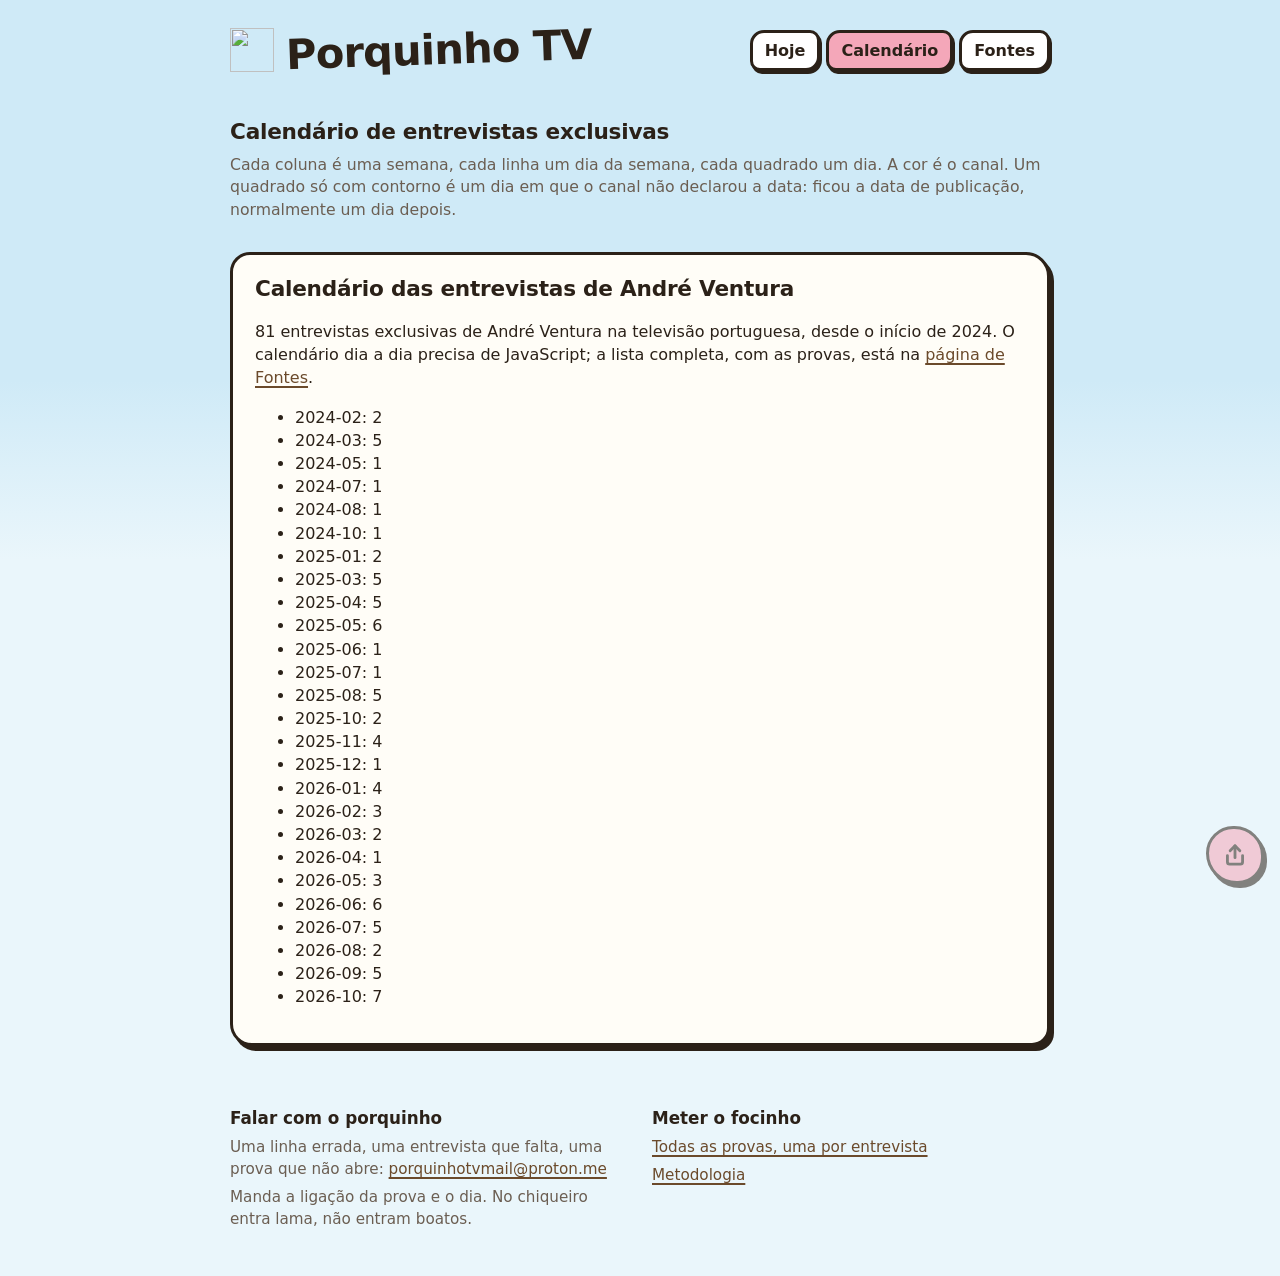
==== docs/calendario.html @ 4cbb7c4a "curadoria: acrescenta entrevistas pelo formulario" ====
<!doctype html>
<html lang="pt-PT">
<head>
<meta charset="utf-8">
<meta name="viewport" content="width=device-width, initial-scale=1">
<!-- seo:head -->
<title>Calendário das entrevistas de André Ventura | Porquinho TV</title>
<meta name="description" content="Dia a dia das entrevistas exclusivas de André Ventura na televisão portuguesa, canal a canal, desde 2024.">
<link rel="canonical" href="https://porquinhotv.github.io/calendario.html">
<meta property="og:type" content="website">
<meta property="og:site_name" content="Porquinho TV">
<meta property="og:locale" content="pt_PT">
<meta property="og:title" content="Calendário das entrevistas de André Ventura | Porquinho TV">
<meta property="og:description" content="Dia a dia das entrevistas exclusivas de André Ventura na televisão portuguesa, canal a canal, desde 2024.">
<meta property="og:url" content="https://porquinhotv.github.io/calendario.html">
<meta property="og:image" content="https://porquinhotv.github.io/cartao.png">
<meta name="twitter:card" content="summary_large_image">
<meta name="twitter:title" content="Calendário das entrevistas de André Ventura | Porquinho TV">
<meta name="twitter:description" content="Dia a dia das entrevistas exclusivas de André Ventura na televisão portuguesa, canal a canal, desde 2024.">
<meta name="twitter:image" content="https://porquinhotv.github.io/cartao.png">
<link rel="alternate" type="application/json" title="Dados em JSON" href="dados/entrevistas.json">
<script type="application/ld+json">{"@context":"https://schema.org","@graph":[{"@type":"WebPage","description":"Dia a dia das entrevistas exclusivas de André Ventura na televisão portuguesa, canal a canal, desde 2024.","inLanguage":"pt-PT","isPartOf":{"@type":"WebSite","name":"Porquinho TV","url":"https://porquinhotv.github.io/"},"name":"Calendário das entrevistas de André Ventura | Porquinho TV","url":"https://porquinhotv.github.io/calendario.html"}]}</script>
<!-- /seo:head -->
<meta name="robots" content="index, follow">
<link rel="icon" href="favicon.svg" type="image/svg+xml">
<link rel="stylesheet" href="estilo.css">
<script defer src="https://cloud.umami.is/script.js" data-website-id="f45a246b-61d5-4d3f-a74b-c66ec8e9364e"></script>
</head>
<body>
<header class="topo">
  <a class="marca" href="index.html" aria-label="Porquinho TV, início">
    <img src="favicon.svg" alt="" width="44" height="44">
    <h1>Porquinho TV</h1>
  </a>
  <nav class="menu" aria-label="Páginas">
    <a href="index.html">Hoje</a>
    <a href="calendario.html" aria-current="page">Calendário</a>
    <a href="fontes.html">Fontes</a>
  </nav>
</header>
<main id="painel">
  <section>
    <h2>Calendário de entrevistas exclusivas</h2>
    <p class="legenda-secao">Cada coluna é uma semana, cada linha um dia da semana, cada quadrado um dia. A cor é o canal. Um quadrado só com contorno é um dia em que o canal não declarou a data: ficou a data de publicação, normalmente um dia depois.</p>
  </section>
  <div id="conteudo">
<!-- seo:corpo -->
<section class="cartao">
<h2>Calendário das entrevistas de André Ventura</h2>
<p>81 entrevistas exclusivas de André Ventura na televisão portuguesa, desde o início de 2024. O calendário dia a dia precisa de JavaScript; a lista completa, com as provas, está na <a href="fontes.html">página de Fontes</a>.</p>
<ul>
<li>2024-02: 2</li>
<li>2024-03: 5</li>
<li>2024-05: 1</li>
<li>2024-07: 1</li>
<li>2024-08: 1</li>
<li>2024-10: 1</li>
<li>2025-01: 2</li>
<li>2025-03: 5</li>
<li>2025-04: 5</li>
<li>2025-05: 6</li>
<li>2025-06: 1</li>
<li>2025-07: 1</li>
<li>2025-08: 5</li>
<li>2025-10: 2</li>
<li>2025-11: 4</li>
<li>2025-12: 1</li>
<li>2026-01: 4</li>
<li>2026-02: 3</li>
<li>2026-03: 2</li>
<li>2026-04: 1</li>
<li>2026-05: 3</li>
<li>2026-06: 6</li>
<li>2026-07: 5</li>
<li>2026-08: 2</li>
<li>2026-09: 5</li>
<li>2026-10: 7</li>
</ul>
</section>
<!-- /seo:corpo -->
</div>
</main>
<footer class="rodape">
  <div>
    <h2>Falar com o porquinho</h2>
    <p>Uma linha errada, uma entrevista que falta, uma prova que não abre: <a href="mailto:porquinhotvmail@proton.me?subject=Porquinho%20TV">porquinhotvmail@proton.me</a></p>
    <p>Manda a ligação da prova e o dia. No chiqueiro entra lama, não entram boatos.</p>
  </div>
  <div>
    <h2>Meter o focinho</h2>
    <p><a href="fontes.html">Todas as provas, uma por entrevista</a></p>
    <p><a href="metodologia.html">Metodologia</a></p>
    <p id="gerado"></p>
  </div>
</footer>
<script src="logica.js"></script>
<script src="comum.js"></script>
<script src="calendario.js"></script>
<script src="enquadramento.js"></script>
<script src="partilha.js"></script>
</body>
</html>
---- docs/estilo.css ----
/* Porquinho TV. Um livro infantil a fazer de painel de estatistica.
   Zero pedidos a terceiros: a fonte e servida daqui (docs/tipos, licenca
   OFL ao lado), o resto e do sistema. */

@font-face {
  font-family: "Fredoka";
  src: url("tipos/fredoka-var.woff2") format("woff2");
  font-weight: 300 700;
  font-stretch: 75% 125%;
  font-display: swap;
}

:root {
  --rosa: #F4A7B9;
  --rosa-escuro: #E38AA3;
  --focinho: #F9C4D0;
  --lama: #6B4A2B;
  --lama-clara: #9C6B3F;
  --ceu: #CFEAF7;
  --ceu-claro: #EAF6FB;
  --erva: #7CB85C;
  --erva-escura: #5E9A45;
  --tinta: #2B2118;
  --tinta-suave: #6B5E52;
  --branco: #FFFFFF;
  --papel: #FFFDF7;
  --linha: #E3D9C6;

  /* Uma cor fixa por canal, pelo id da configuracao. Paleta escolhida
     para se distinguir sem depender de vermelho contra verde. */
  --canal-rtp1: #CC3311;
  --canal-rtp2: #009988;
  --canal-sic: #EE7733;
  --canal-tvi: #7B3FA0;
  --canal-sic-noticias: #0077BB;
  --canal-rtp3: #33BBEE;
  --canal-cnn-portugal: #EE3377;
  --canal-now: #997700;
  --canal-cmtv: #555555;
  --canal-outro: #BBBBBB;

  --fonte: "Fredoka", ui-rounded, "Trebuchet MS", Verdana, system-ui, sans-serif;
  --fly-speed: 4s;
}

* { box-sizing: border-box; }

html { background: var(--ceu-claro); }

body {
  margin: 0;
  font-family: var(--fonte);
  font-weight: 400;
  color: var(--tinta);
  line-height: 1.45;
  background: linear-gradient(var(--ceu) 0, var(--ceu) 380px, var(--ceu-claro) 560px);
  min-height: 100vh;
}

a { color: var(--lama); text-decoration-thickness: 2px; text-underline-offset: 3px; }
a:hover { color: var(--tinta); }

.topo, .palco, main, .rodape { max-width: 860px; margin: 0 auto; padding: 0 20px; }

/* ---- topo ---------------------------------------------------------- */

.topo {
  display: flex;
  align-items: center;
  justify-content: space-between;
  gap: 16px;
  padding-top: 20px;
  padding-bottom: 10px;
  flex-wrap: wrap;
}

.marca { display: flex; align-items: center; gap: 12px; text-decoration: none; color: var(--tinta); }
.marca svg { width: 44px; height: 44px; }
.marca h1, .topo h1 {
  margin: 0;
  font-size: clamp(1.8rem, 5vw, 2.6rem);
  font-weight: 700;
  letter-spacing: -0.02em;
  transform: rotate(-2deg);
  display: inline-block;
}

.menu { display: flex; gap: 6px; flex-wrap: wrap; }
.menu a {
  background: var(--branco);
  border: 3px solid var(--tinta);
  border-radius: 14px 10px 14px 10px;
  padding: 6px 12px;
  text-decoration: none;
  color: var(--tinta);
  font-weight: 600;
  box-shadow: 2px 3px 0 var(--tinta);
}
.menu a[aria-current="page"] { background: var(--rosa); }


/* ---- palco do porquinho -------------------------------------------- */

.palco { padding-top: 6px; }

.chiqueiro {
  position: relative;
  background: linear-gradient(transparent 0, transparent 72%, var(--erva) 72%, var(--erva) 100%);
  border-radius: 28px 34px 30px 26px;
  padding: 8px 8px 0;
  overflow: hidden;
}
.chiqueiro::after {
  content: "";
  position: absolute; left: 0; right: 0; bottom: 0; height: 10px;
  background: var(--erva-escura);
}
svg.porco { display: block; width: 100%; max-width: 560px; margin: 0 auto; height: auto; cursor: pointer; user-select: none; }
svg.porco:focus-visible { outline: 4px solid var(--lama); outline-offset: 4px; border-radius: 20px; }

.estado {
  background: var(--branco);
  border: 3px solid var(--tinta);
  border-radius: 22px 18px 24px 20px;
  padding: 18px 22px;
  margin-top: -18px;
  position: relative;
  box-shadow: 4px 5px 0 var(--tinta);
}
.estado .dias { margin: 0 0 6px; font-size: clamp(1.5rem, 4.6vw, 2.2rem); line-height: 1.15; font-weight: 600; }
.estado .dias b { color: var(--lama); font-weight: 700; }
.estado .frase { margin: 0; font-size: 1.05rem; }

/* ---- conteudo ------------------------------------------------------ */

main { padding-top: 26px; padding-bottom: 20px; }

section { margin: 0 0 30px; }
section h2 { margin: 0 0 6px; font-size: 1.35rem; font-weight: 700; letter-spacing: -0.01em; }
.legenda-secao { margin: 0 0 12px; color: var(--tinta-suave); font-size: 0.98rem; }

.seletor { display: flex; gap: 8px; flex-wrap: wrap; margin: 0 0 16px; }
.seletor button {
  font: inherit; font-weight: 600;
  background: var(--branco);
  border: 3px solid var(--tinta);
  border-radius: 999px;
  padding: 6px 14px;
  cursor: pointer;
  color: var(--tinta);
}
.seletor button[aria-selected="true"] { background: var(--rosa); box-shadow: 2px 3px 0 var(--tinta); }
.seletor button:focus-visible { outline: 3px solid var(--lama); outline-offset: 2px; }

.cartao {
  background: var(--papel);
  border: 3px solid var(--tinta);
  border-radius: 20px 24px 18px 22px;
  padding: 18px 22px;
  box-shadow: 4px 5px 0 var(--tinta);
}

.numero-grande { margin: 0; font-size: clamp(2rem, 7vw, 3.4rem); font-weight: 700; line-height: 1.05; color: var(--lama); }
.numero-grande small { display: block; font-size: 0.42em; color: var(--tinta); font-weight: 600; margin-top: 4px; }
.comparacao { margin: 12px 0 0; font-size: 1.08rem; }

/* barra empilhada das quotas */
.empilhada { display: flex; height: 26px; border: 3px solid var(--tinta); border-radius: 999px; overflow: hidden; background: var(--branco); margin: 6px 0 12px; }
.empilhada span { display: block; height: 100%; min-width: 2px; }

.canais { list-style: none; margin: 0; padding: 0; display: grid; gap: 8px; }
.canais li { display: grid; grid-template-columns: 14px 120px 1fr auto; gap: 10px; align-items: center; }
.canais .ponto { width: 14px; height: 14px; border-radius: 50%; border: 2px solid var(--tinta); }
.canais .nome { font-weight: 600; }
.canais .pista { height: 14px; background: var(--branco); border: 2px solid var(--tinta); border-radius: 999px; overflow: hidden; }
.canais .pista span { display: block; height: 100%; }
.canais .valor { font-size: 0.92rem; color: var(--tinta-suave); white-space: nowrap; }
.canais .zero .valor { font-style: italic; }
@media (max-width: 560px) {
  .canais li { grid-template-columns: 14px 1fr auto; }
  .canais .pista { grid-column: 1 / -1; }
}

/* grafico de evolucao */
.grafico { width: 100%; height: auto; display: block; }
.grafico .barra { fill: var(--lama-clara); transition: fill 0.15s; }
.grafico g.coluna:hover .barra, .grafico g.coluna:focus .barra, .grafico g.coluna.ativa .barra { fill: var(--lama); }
.grafico g.coluna { cursor: pointer; outline: none; }
.grafico .eixo { fill: var(--tinta-suave); font-size: 12px; font-family: var(--fonte); }
.grafico .base { stroke: var(--tinta); stroke-width: 2; }
.leitura { margin: 0 0 8px; min-height: 1.4em; font-weight: 600; }

.recordes { display: grid; grid-template-columns: repeat(auto-fit, minmax(220px, 1fr)); gap: 14px; }
.recordes .cartao { padding: 14px 18px; }
.recordes h3 { margin: 0 0 4px; font-size: 1rem; color: var(--tinta-suave); font-weight: 600; }
.recordes p { margin: 0; font-size: 1.6rem; font-weight: 700; color: var(--lama); line-height: 1.1; }
.recordes small { display: block; font-size: 0.9rem; color: var(--tinta-suave); font-weight: 400; margin-top: 4px; }

.vazio { text-align: center; padding: 30px 20px; }
.vazio h2 { margin: 0 0 8px; }

/* ---- rodape -------------------------------------------------------- */

.rodape { padding-top: 10px; padding-bottom: 40px; display: grid; grid-template-columns: repeat(auto-fit, minmax(240px, 1fr)); gap: 24px; color: var(--tinta-suave); font-size: 0.95rem; }
.rodape h2 { font-size: 1.05rem; margin: 0 0 6px; color: var(--tinta); }
.rodape p { margin: 0 0 6px; }

/* ---- calendario ---------------------------------------------------- */

.cal-holder { overflow-x: auto; padding-bottom: 6px; }
.cal { display: block; }
.cal-eixo { fill: var(--tinta-suave); font-size: 10px; font-family: var(--fonte); }
.cal-vazio { fill: var(--branco); stroke: var(--linha); stroke-width: 1; }
.cal-dia { cursor: pointer; outline: none; }
.cal-dia.ativa rect, .cal-dia:focus rect, .cal-dia:hover rect { stroke: var(--tinta); stroke-width: 2; }
.cal-nao-declarada { stroke-width: 2.5; }

/* ---- pagina de texto e fontes -------------------------------------- */

.pagina-texto body, .pagina-texto { background: var(--ceu-claro); }
.texto { max-width: 720px; }
.texto h2 { margin-top: 2rem; font-size: 1.3rem; }
.texto h2:first-child { margin-top: 0.6rem; }
.texto h3 { margin-top: 1.4rem; font-size: 1.05rem; }
.texto p, .texto li { color: var(--tinta); }
.texto code { background: var(--branco); padding: 0.1em 0.35em; border-radius: 6px; font-size: 0.92em; }
.texto pre { background: var(--branco); border: 2px solid var(--linha); border-radius: 12px; padding: 12px 14px; overflow-x: auto; font-size: 0.9rem; }
.texto table, .tabela { width: 100%; border-collapse: collapse; margin: 12px 0; background: var(--papel); border: 3px solid var(--tinta); border-radius: 14px; }
.texto th, .texto td, .tabela th, .tabela td { text-align: left; padding: 8px 10px; border-bottom: 2px solid var(--linha); vertical-align: top; font-size: 0.95rem; }
.texto th, .tabela th { font-weight: 700; }
.tabela .parcial { color: var(--tinta-suave); font-size: 0.85rem; }
.tabela .canal { font-weight: 600; white-space: nowrap; }
.tabela .canal::before { content: ""; display: inline-block; width: 10px; height: 10px; border-radius: 50%; margin-right: 6px; background: var(--cor, var(--canal-outro)); border: 1.5px solid var(--tinta); vertical-align: middle; }

/* ---- porquinho: partes e humores ---------------------------------- */

.porco .corpo-todo { transform-box: fill-box; transform-origin: 50% 100%; }
.porco .orelha-esq, .porco .orelha-dir { transform-box: fill-box; transition: transform 0.6s ease; }
.porco .orelha-esq { transform-origin: 100% 100%; }
.porco .orelha-dir { transform-origin: 0% 100%; }
.porco .rabo { transform-box: fill-box; transform-origin: 0% 50%; }
.porco .fly-orbit { transform-origin: 160px 118px; animation: orbit var(--fly-speed) linear infinite; }
.porco .fly-orbit:nth-child(2) { animation-duration: calc(var(--fly-speed) * 1.35); animation-direction: reverse; }
.porco .fly-orbit:nth-child(3) { animation-duration: calc(var(--fly-speed) * 0.8); }
.porco .fly { transform-box: fill-box; transform-origin: center; animation: zumbido 0.18s ease-in-out infinite alternate; }
.porco .asa { transform-box: fill-box; transform-origin: 50% 100%; animation: asas 0.08s linear infinite alternate; }

.porco .lagrima, .porco .nuvem, .porco .zzz, .porco .olho-fechado,
.porco .boca-sorriso, .porco .boca-grande, .porco .boca-neutra, .porco .boca-triste { display: none; }

.porco[data-mood="euforico"] .corpo-todo { animation: salto 0.55s ease-in-out infinite; }
.porco[data-mood="euforico"] .rabo { animation: abanar 0.25s ease-in-out infinite alternate; }
.porco[data-mood="euforico"] .boca-grande { display: block; }
.porco[data-mood="euforico"] { --fly-speed: 1.6s; }

.porco[data-mood="contente"] .corpo-todo { animation: balanco 2.4s ease-in-out infinite; }
.porco[data-mood="contente"] .rabo { animation: abanar 0.9s ease-in-out infinite alternate; }
.porco[data-mood="contente"] .boca-sorriso { display: block; }
.porco[data-mood="contente"] { --fly-speed: 3.2s; }

.porco[data-mood="triste"] .corpo-todo { animation: balanco 4.5s ease-in-out infinite; }
.porco[data-mood="triste"] .orelha-esq { transform: rotate(-38deg); }
.porco[data-mood="triste"] .orelha-dir { transform: rotate(38deg); }
.porco[data-mood="triste"] .boca-triste { display: block; }
.porco[data-mood="triste"] .lagrima { display: block; animation: cair 2.2s ease-in infinite; }
.porco[data-mood="triste"] { --fly-speed: 6s; }

.porco[data-mood="deprimido"] .corpo-todo { transform: translateY(6px) rotate(-3deg); }
.porco[data-mood="deprimido"] .orelha-esq { transform: rotate(-52deg); }
.porco[data-mood="deprimido"] .orelha-dir { transform: rotate(52deg); }
.porco[data-mood="deprimido"] .boca-triste { display: block; }
.porco[data-mood="deprimido"] .nuvem { display: block; }
.porco[data-mood="deprimido"] .gota { animation: chuva 1.1s linear infinite; }
.porco[data-mood="deprimido"] .gota:nth-child(2) { animation-delay: 0.35s; }
.porco[data-mood="deprimido"] .gota:nth-child(3) { animation-delay: 0.7s; }
.porco[data-mood="deprimido"] { --fly-speed: 9s; }

.porco[data-mood="hibernacao"] .corpo-todo { animation: respirar 3.6s ease-in-out infinite; }
.porco[data-mood="hibernacao"] .olho-aberto { display: none; }
.porco[data-mood="hibernacao"] .olho-fechado { display: block; }
.porco[data-mood="hibernacao"] .boca-neutra { display: block; }
.porco[data-mood="hibernacao"] .zzz { display: block; animation: flutuar 3s ease-out infinite; }
.porco[data-mood="hibernacao"] .fly-orbit { animation-play-state: paused; }

.porco[data-mood="sem-dados"] .boca-neutra { display: block; }
.porco[data-mood="sem-dados"] .fly-orbit { animation-play-state: paused; }

.porco.espantado .fly-orbit { animation: fugir 1.1s ease-out forwards; }

@keyframes orbit { to { transform: rotate(360deg); } }
@keyframes zumbido { from { transform: translateY(-1.5px); } to { transform: translateY(1.5px); } }
@keyframes asas { from { transform: scaleY(1); } to { transform: scaleY(0.35); } }
@keyframes salto {
  0%, 100% { transform: translateY(0) scale(1, 1); }
  30% { transform: translateY(-16px) scale(0.98, 1.04) rotate(-3deg); }
  60% { transform: translateY(-4px) scale(1.02, 0.98) rotate(2deg); }
}
@keyframes balanco { 0%, 100% { transform: rotate(-1.5deg); } 50% { transform: rotate(1.5deg); } }
@keyframes abanar { from { transform: rotate(-25deg); } to { transform: rotate(25deg); } }
@keyframes cair { 0% { transform: translateY(0); opacity: 0; } 15% { opacity: 1; } 100% { transform: translateY(26px); opacity: 0; } }
@keyframes chuva { 0% { transform: translateY(0); opacity: 0; } 20% { opacity: 1; } 100% { transform: translateY(22px); opacity: 0; } }
@keyframes respirar { 0%, 100% { transform: scale(1, 1); } 50% { transform: scale(1.02, 1.03); } }
@keyframes flutuar { 0% { transform: translate(0, 0); opacity: 0; } 30% { opacity: 1; } 100% { transform: translate(14px, -22px); opacity: 0; } }
@keyframes fugir { to { transform: translateY(-130px) rotate(200deg); opacity: 0; } }

@media (prefers-reduced-motion: reduce) {
  .porco *, .porco .fly-orbit, .porco .fly, .porco .asa { animation: none !important; }
  .porco .lagrima, .porco .zzz { opacity: 1; }
}

/* ---- partilha ------------------------------------------------------ */

/* Botao fixo, presente em todas as paginas e em qualquer posicao, com o
   traco dos botoes do menu: contorno de tinta e sombra deslocada. Fica
   acima da zona segura do iPhone. */
.ptv-partilhar {
  position: fixed;
  right: max(16px, env(safe-area-inset-right));
  bottom: calc(16px + env(safe-area-inset-bottom));
  z-index: 50;
  width: 58px;
  height: 58px;
  padding: 0;
  display: grid;
  place-items: center;
  background: var(--rosa);
  color: var(--tinta);
  border: 3px solid var(--tinta);
  border-radius: 48% 52% 46% 54%;
  box-shadow: 3px 4px 0 var(--tinta);
  cursor: pointer;
  transition: transform 0.12s ease, box-shadow 0.12s ease;
}
.ptv-partilhar:hover { transform: translate(-1px, -1px); box-shadow: 4px 5px 0 var(--tinta); }
.ptv-partilhar:active { transform: translate(2px, 3px); box-shadow: 1px 1px 0 var(--tinta); }
.ptv-partilhar:focus-visible { outline: 4px solid var(--lama); outline-offset: 3px; }
.ptv-partilhar[aria-disabled="true"] { opacity: 0.55; cursor: progress; transform: none; box-shadow: 3px 4px 0 var(--tinta); }

/* Ate a coluna de conteudo deixar margem a direita, o botao cairia em
   cima da ultima linha do rodape. A folga so existe onde e precisa. */
@media (max-width: 1000px) {
  body { padding-bottom: calc(84px + env(safe-area-inset-bottom)); }
}

.ptv-partilha-dialogo {
  width: min(520px, calc(100vw - 24px));
  height: min(900px, calc(100vh - 24px));
  height: min(900px, calc(100dvh - 24px));
  max-width: none;
  max-height: none;
  padding: 14px 16px;
  background: var(--papel);
  color: var(--tinta);
  font-family: var(--fonte);
  border: 3px solid var(--tinta);
  border-radius: 22px 18px 24px 20px;
  box-shadow: 4px 5px 0 var(--tinta);
  overscroll-behavior: contain;
}
.ptv-partilha-dialogo[open] { display: flex; flex-direction: column; gap: 10px; }
.ptv-partilha-dialogo::backdrop { background: rgba(43, 33, 24, 0.55); }

@media (max-width: 560px) {
  .ptv-partilha-dialogo {
    width: 100vw;
    height: 100vh;
    height: 100dvh;
    margin: 0;
    border: 0;
    border-radius: 0;
    box-shadow: none;
    padding: max(10px, env(safe-area-inset-top)) 12px max(10px, env(safe-area-inset-bottom));
  }
}

.pp-cabeca { display: flex; align-items: center; justify-content: space-between; gap: 10px; }
.pp-cabeca h2 { margin: 0; font-size: 1.25rem; font-weight: 700; }

.pp-palco { position: relative; flex: 1 1 auto; min-height: 180px; display: flex; align-items: center; justify-content: center; }
.pp-previa { display: block; border-radius: 10px; box-shadow: 0 0 0 2px var(--linha); background: var(--ceu-claro); touch-action: none; cursor: grab; }
.pp-previa:active { cursor: grabbing; }
.pp-previa:focus-visible { outline: 3px solid var(--lama); outline-offset: 3px; }
.pp-aguarde { position: absolute; margin: 0; font-weight: 600; display: none; }
.pp-a-fotografar .pp-aguarde { display: block; }
.pp-a-fotografar .pp-previa { visibility: hidden; }

.pp-dica { margin: 0; text-align: center; font-size: 0.9rem; color: var(--tinta-suave); }

.pp-formatos { justify-content: center; margin: 0; }
.pp-formatos button[aria-pressed="true"] { background: var(--rosa); box-shadow: 2px 3px 0 var(--tinta); }
.pp-formatos button:disabled { opacity: 0.55; cursor: progress; }

.pp-zoom { display: flex; align-items: center; gap: 8px; }
.pp-zoom input[type="range"] { flex: 1 1 auto; min-width: 0; accent-color: var(--lama); }

.pp-botao {
  font: inherit;
  font-weight: 600;
  min-height: 44px;
  padding: 6px 14px;
  background: var(--branco);
  color: var(--tinta);
  border: 3px solid var(--tinta);
  border-radius: 14px 10px 14px 10px;
  box-shadow: 2px 3px 0 var(--tinta);
  cursor: pointer;
}
.pp-botao:active { transform: translate(1px, 2px); box-shadow: 1px 1px 0 var(--tinta); }
.pp-botao:focus-visible { outline: 3px solid var(--lama); outline-offset: 2px; }
.pp-botao:disabled { opacity: 0.55; cursor: progress; transform: none; }
.pp-botao[hidden] { display: none; }
.pp-principal { background: var(--rosa); }
.pp-redondo { width: 44px; padding: 0; border-radius: 50%; font-size: 1.3rem; line-height: 1; }
.pp-fechar { width: 44px; padding: 0; border-radius: 50%; font-size: 1.5rem; line-height: 1; }

.pp-acoes { display: flex; justify-content: center; gap: 10px; flex-wrap: wrap; }
.pp-estado { margin: 0; min-height: 1.3em; text-align: center; font-size: 0.92rem; }

@media (prefers-reduced-motion: reduce) {
  .ptv-partilhar, .pp-botao { transition: none; }
}

@media print {
  .ptv-partilhar { display: none; }
}
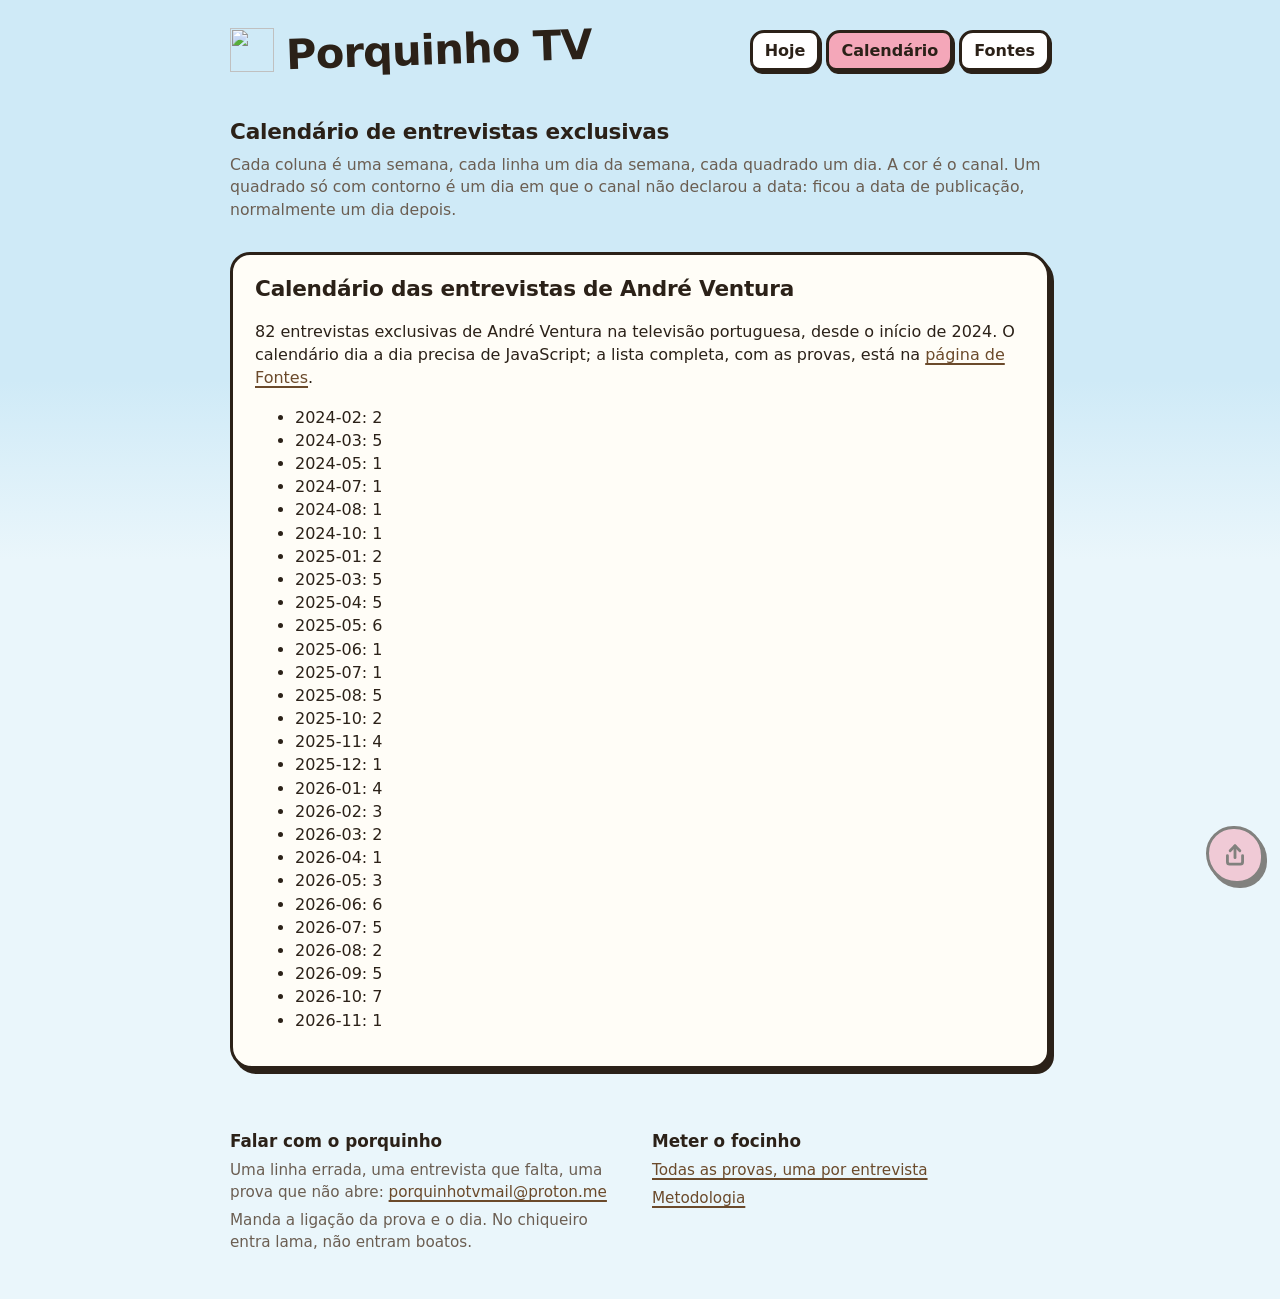
==== commit f8b519a7: "curadoria: acrescenta entrevistas pelo formulario" ====
--- a/docs/calendario.html
+++ b/docs/calendario.html
@@ -47,7 +47,7 @@
 <!-- seo:corpo -->
 <section class="cartao">
 <h2>Calendário das entrevistas de André Ventura</h2>
-<p>81 entrevistas exclusivas de André Ventura na televisão portuguesa, desde o início de 2024. O calendário dia a dia precisa de JavaScript; a lista completa, com as provas, está na <a href="fontes.html">página de Fontes</a>.</p>
+<p>82 entrevistas exclusivas de André Ventura na televisão portuguesa, desde o início de 2024. O calendário dia a dia precisa de JavaScript; a lista completa, com as provas, está na <a href="fontes.html">página de Fontes</a>.</p>
 <ul>
 <li>2024-02: 2</li>
 <li>2024-03: 5</li>
@@ -75,6 +75,7 @@
 <li>2026-08: 2</li>
 <li>2026-09: 5</li>
 <li>2026-10: 7</li>
+<li>2026-11: 1</li>
 </ul>
 </section>
 <!-- /seo:corpo -->
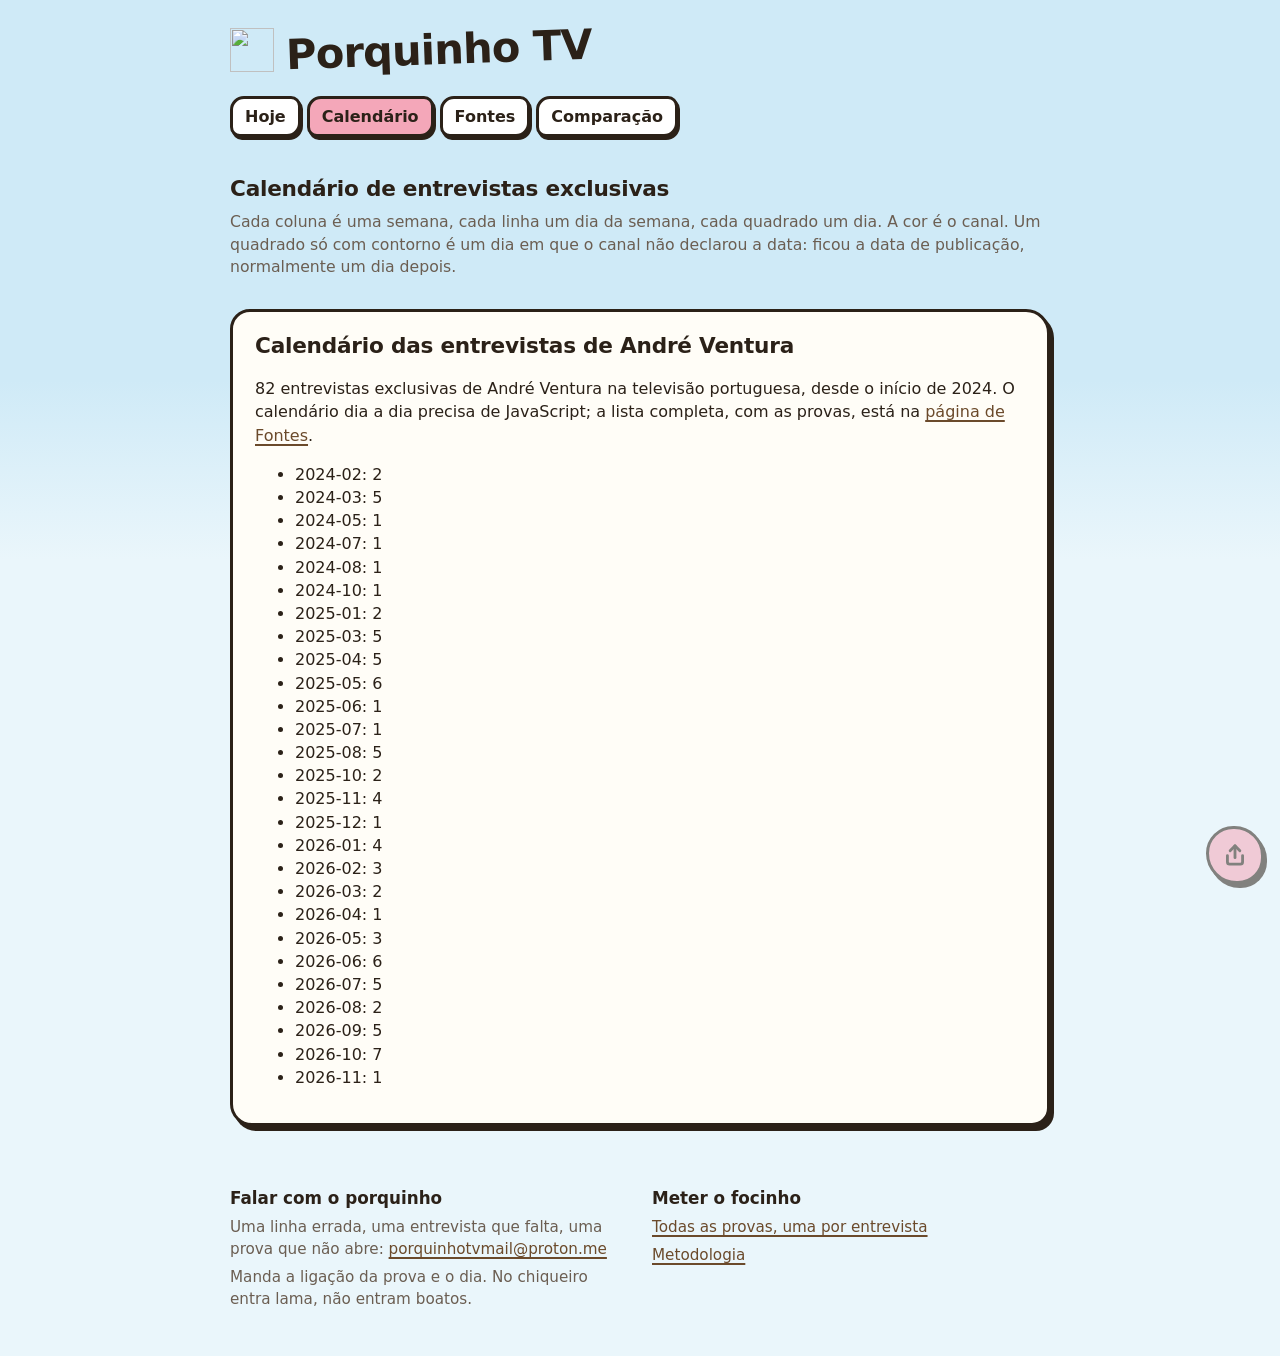
==== commit bd5fed4e: "Comparacao: pagina nova com as entrevistas de outros dois lideres A pagina comparacao.html poe ao la" ====
--- a/docs/calendario.html
+++ b/docs/calendario.html
@@ -36,6 +36,7 @@
     <a href="index.html">Hoje</a>
     <a href="calendario.html" aria-current="page">Calendário</a>
     <a href="fontes.html">Fontes</a>
+    <a href="comparacao.html">Comparação</a>
   </nav>
 </header>
 <main id="painel">
--- a/docs/estilo.css
+++ b/docs/estilo.css
@@ -176,9 +176,27 @@
 .canais .pista span { display: block; height: 100%; }
 .canais .valor { font-size: 0.92rem; color: var(--tinta-suave); white-space: nowrap; }
 .canais .zero .valor { font-style: italic; }
+
+/* pagina de comparacao: uma barra por pessoa, a mesma escala dentro de
+   cada periodo. A largura vem escrita no HTML pelo gerador. */
+.frente { list-style: none; margin: 10px 0 12px; padding: 0; display: grid; gap: 12px; }
+.frente li { display: grid; grid-template-columns: 200px 1fr 3em; gap: 12px; align-items: center; }
+.frente .quem { font-weight: 600; line-height: 1.2; }
+.frente .quem small { display: block; font-weight: 400; font-size: 0.85rem; color: var(--tinta-suave); }
+.frente .pista { height: 22px; background: var(--branco); border: 3px solid var(--tinta); border-radius: 999px; overflow: hidden; }
+.frente .pista span { display: block; height: 100%; background: var(--lama-clara); }
+.frente .porquinho .pista span { background: var(--rosa-escuro); }
+.frente .valor { font-size: 1.6rem; font-weight: 700; color: var(--lama); text-align: right; }
+.provas-dos-outros h3 { margin: 18px 0 4px; font-size: 1.1rem; }
+/* Num telemovel de 390 pixeis a data partia-se em duas linhas por causa
+   do "(tambem na ...)" do canal. Aqui parte-se o canal, nunca a data. */
+.provas-dos-outros .tabela td:first-child { white-space: nowrap; }
+.provas-dos-outros .tabela .canal { white-space: normal; }
 @media (max-width: 560px) {
   .canais li { grid-template-columns: 14px 1fr auto; }
   .canais .pista { grid-column: 1 / -1; }
+  .frente li { grid-template-columns: 1fr auto; gap: 6px 12px; }
+  .frente .pista { grid-column: 1 / -1; grid-row: 2; }
 }
 
 /* grafico de evolucao */
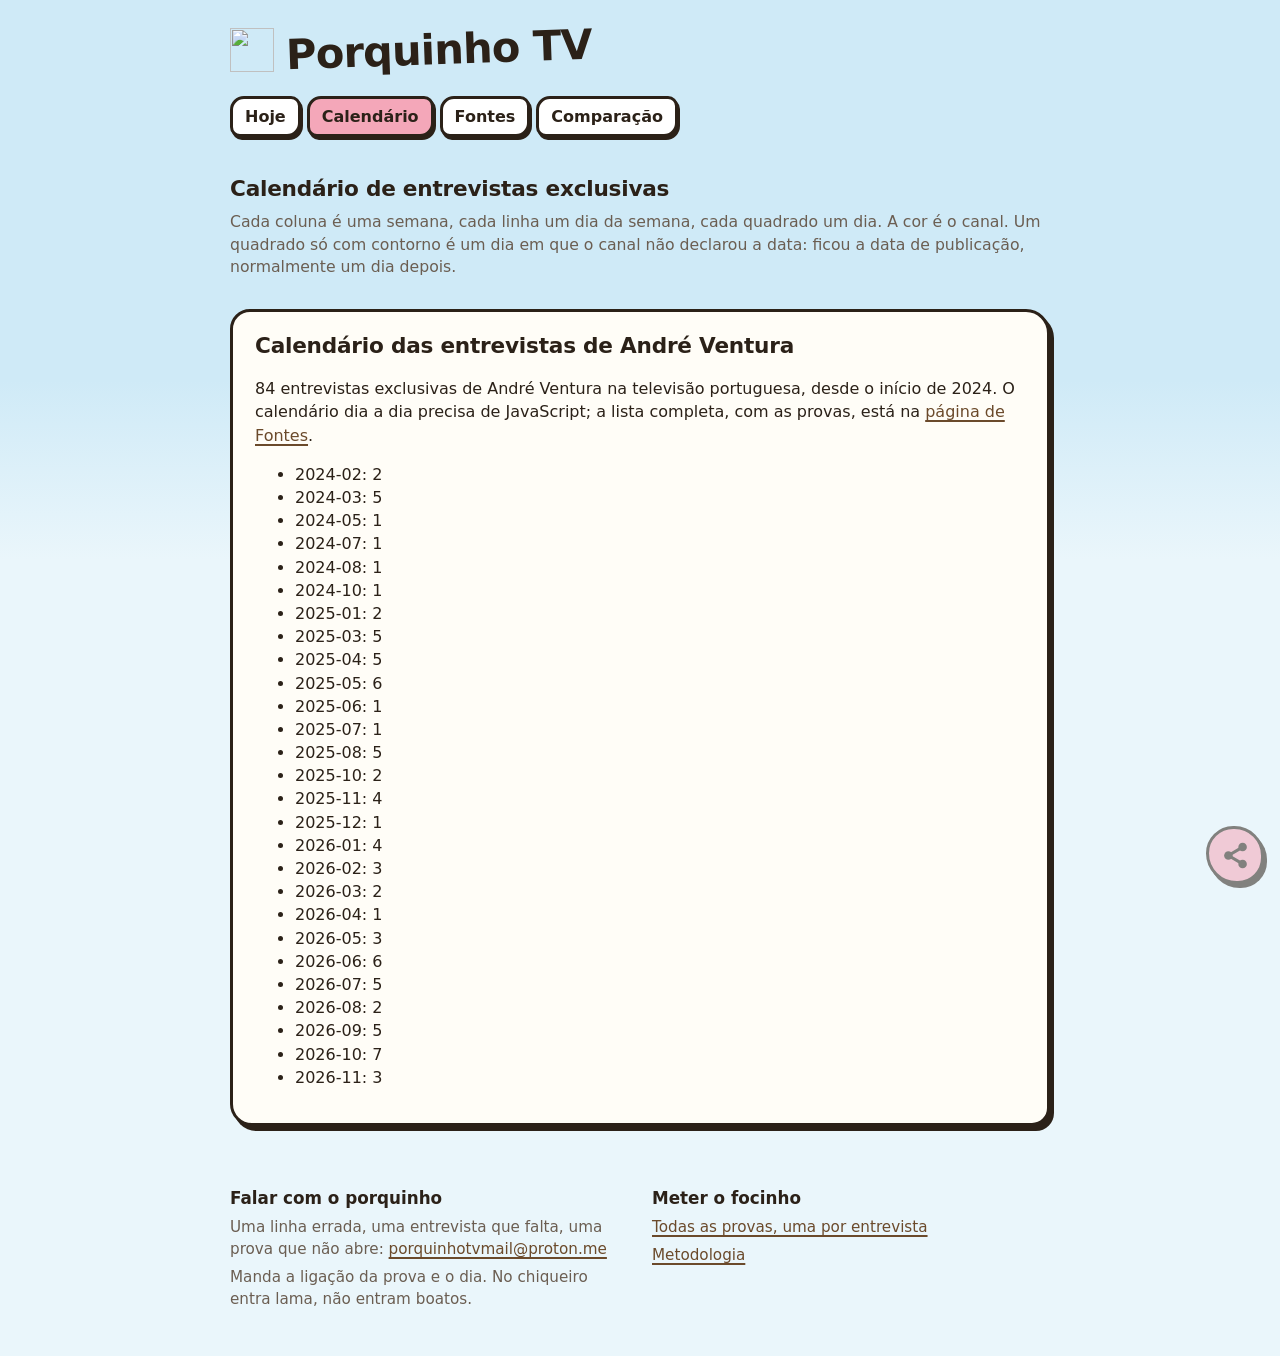
==== commit c75f554f: "formulario adicionar: acrescenta entrevistas (André Ventura)" ====
--- a/docs/calendario.html
+++ b/docs/calendario.html
@@ -48,7 +48,7 @@
 <!-- seo:corpo -->
 <section class="cartao">
 <h2>Calendário das entrevistas de André Ventura</h2>
-<p>82 entrevistas exclusivas de André Ventura na televisão portuguesa, desde o início de 2024. O calendário dia a dia precisa de JavaScript; a lista completa, com as provas, está na <a href="fontes.html">página de Fontes</a>.</p>
+<p>84 entrevistas exclusivas de André Ventura na televisão portuguesa, desde o início de 2024. O calendário dia a dia precisa de JavaScript; a lista completa, com as provas, está na <a href="fontes.html">página de Fontes</a>.</p>
 <ul>
 <li>2024-02: 2</li>
 <li>2024-03: 5</li>
@@ -76,7 +76,7 @@
 <li>2026-08: 2</li>
 <li>2026-09: 5</li>
 <li>2026-10: 7</li>
-<li>2026-11: 1</li>
+<li>2026-11: 3</li>
 </ul>
 </section>
 <!-- /seo:corpo -->
--- a/docs/estilo.css
+++ b/docs/estilo.css
@@ -177,16 +177,35 @@
 .canais .valor { font-size: 0.92rem; color: var(--tinta-suave); white-space: nowrap; }
 .canais .zero .valor { font-style: italic; }
 
-/* pagina de comparacao: uma barra por pessoa, a mesma escala dentro de
-   cada periodo. A largura vem escrita no HTML pelo gerador. */
-.frente { list-style: none; margin: 10px 0 12px; padding: 0; display: grid; gap: 12px; }
-.frente li { display: grid; grid-template-columns: 200px 1fr 3em; gap: 12px; align-items: center; }
-.frente .quem { font-weight: 600; line-height: 1.2; }
-.frente .quem small { display: block; font-weight: 400; font-size: 0.85rem; color: var(--tinta-suave); }
-.frente .pista { height: 22px; background: var(--branco); border: 3px solid var(--tinta); border-radius: 999px; overflow: hidden; }
-.frente .pista span { display: block; height: 100%; background: var(--lama-clara); }
-.frente .porquinho .pista span { background: var(--rosa-escuro); }
-.frente .valor { font-size: 1.6rem; font-weight: 700; color: var(--lama); text-align: right; }
+/* pagina de comparacao. O sujeito ocupa a largura toda, porque e dele o
+   numero que a pagina quer mostrar; os outros dois ficam lado a lado. */
+.periodo { margin: 2px 0 6px; font-size: 1.15rem; font-weight: 700; color: var(--lama); }
+.trio { display: grid; grid-template-columns: repeat(2, 1fr); gap: 12px; margin: 12px 0 8px; }
+.pessoa { background: var(--branco); border: 3px solid var(--tinta); border-radius: 16px 18px 14px 20px; padding: 12px 14px; }
+.pessoa h3 { margin: 0; font-size: 1.05rem; line-height: 1.2; }
+.pessoa h3 small { display: block; font-weight: 400; font-size: 0.85rem; color: var(--tinta-suave); }
+.pessoa .quantas { margin: 6px 0 2px; font-size: clamp(2.2rem, 7vw, 3rem); font-weight: 700; line-height: 1; color: var(--lama); }
+.pessoa .desde { margin: 0; font-size: 0.9rem; font-weight: 600; }
+.pessoa .ritmo { margin: 2px 0 0; font-size: 0.9rem; color: var(--tinta-suave); }
+.nota-ritmo { margin: 8px 0 0; font-size: 0.8rem; color: var(--tinta-suave); }
+.pessoa.porquinho { grid-column: 1 / -1; background: var(--focinho); }
+.pessoa.porquinho .quantas { font-size: clamp(3.4rem, 13vw, 5rem); }
+
+/* linha do tempo: uma coluna por mes, um quadrado por entrevista. Os meses
+   antes de uma pessoa entrar ficam riscados e dizem porque. */
+.linha-tempo { margin: 6px 0 4px; }
+.faixa { margin: 0 0 10px; }
+.faixa-nome { margin: 0 0 3px; font-weight: 600; font-size: 0.95rem; }
+.meses { position: relative; display: grid; grid-template-columns: repeat(var(--meses), 1fr); gap: 2px; align-items: end; min-height: 20px; border-bottom: 2px solid var(--tinta); }
+.meses span { display: flex; flex-direction: column-reverse; align-items: center; gap: 2px; padding-bottom: 2px; }
+.meses span.antes { align-self: stretch; background: repeating-linear-gradient(45deg, transparent 0 4px, rgba(60, 40, 20, 0.16) 4px 6px); }
+.meses i { display: block; width: min(100%, 13px); aspect-ratio: 1; border-radius: 2px; background: var(--lama-clara); }
+.faixa.porquinho .meses i { background: var(--rosa-escuro); }
+.meses em { position: absolute; left: 0; bottom: 3px; font-style: normal; font-size: 0.78rem; text-align: center; color: var(--tinta); }
+.eixo { display: grid; grid-template-columns: repeat(var(--meses), 1fr); font-size: 0.8rem; color: var(--tinta-suave); }
+.eixo span { border-left: 2px solid var(--tinta); padding-left: 4px; }
+.mesmo-periodo { margin: 4px 0 0; font-size: 1.1rem; }
+.veredicto { margin: 8px 0 0; font-size: 1.08rem; font-weight: 600; }
 .provas-dos-outros h3 { margin: 18px 0 4px; font-size: 1.1rem; }
 /* Num telemovel de 390 pixeis a data partia-se em duas linhas por causa
    do "(tambem na ...)" do canal. Aqui parte-se o canal, nunca a data. */
@@ -195,8 +214,7 @@
 @media (max-width: 560px) {
   .canais li { grid-template-columns: 14px 1fr auto; }
   .canais .pista { grid-column: 1 / -1; }
-  .frente li { grid-template-columns: 1fr auto; gap: 6px 12px; }
-  .frente .pista { grid-column: 1 / -1; grid-row: 2; }
+  .trio { grid-template-columns: 1fr; }
 }
 
 /* grafico de evolucao */
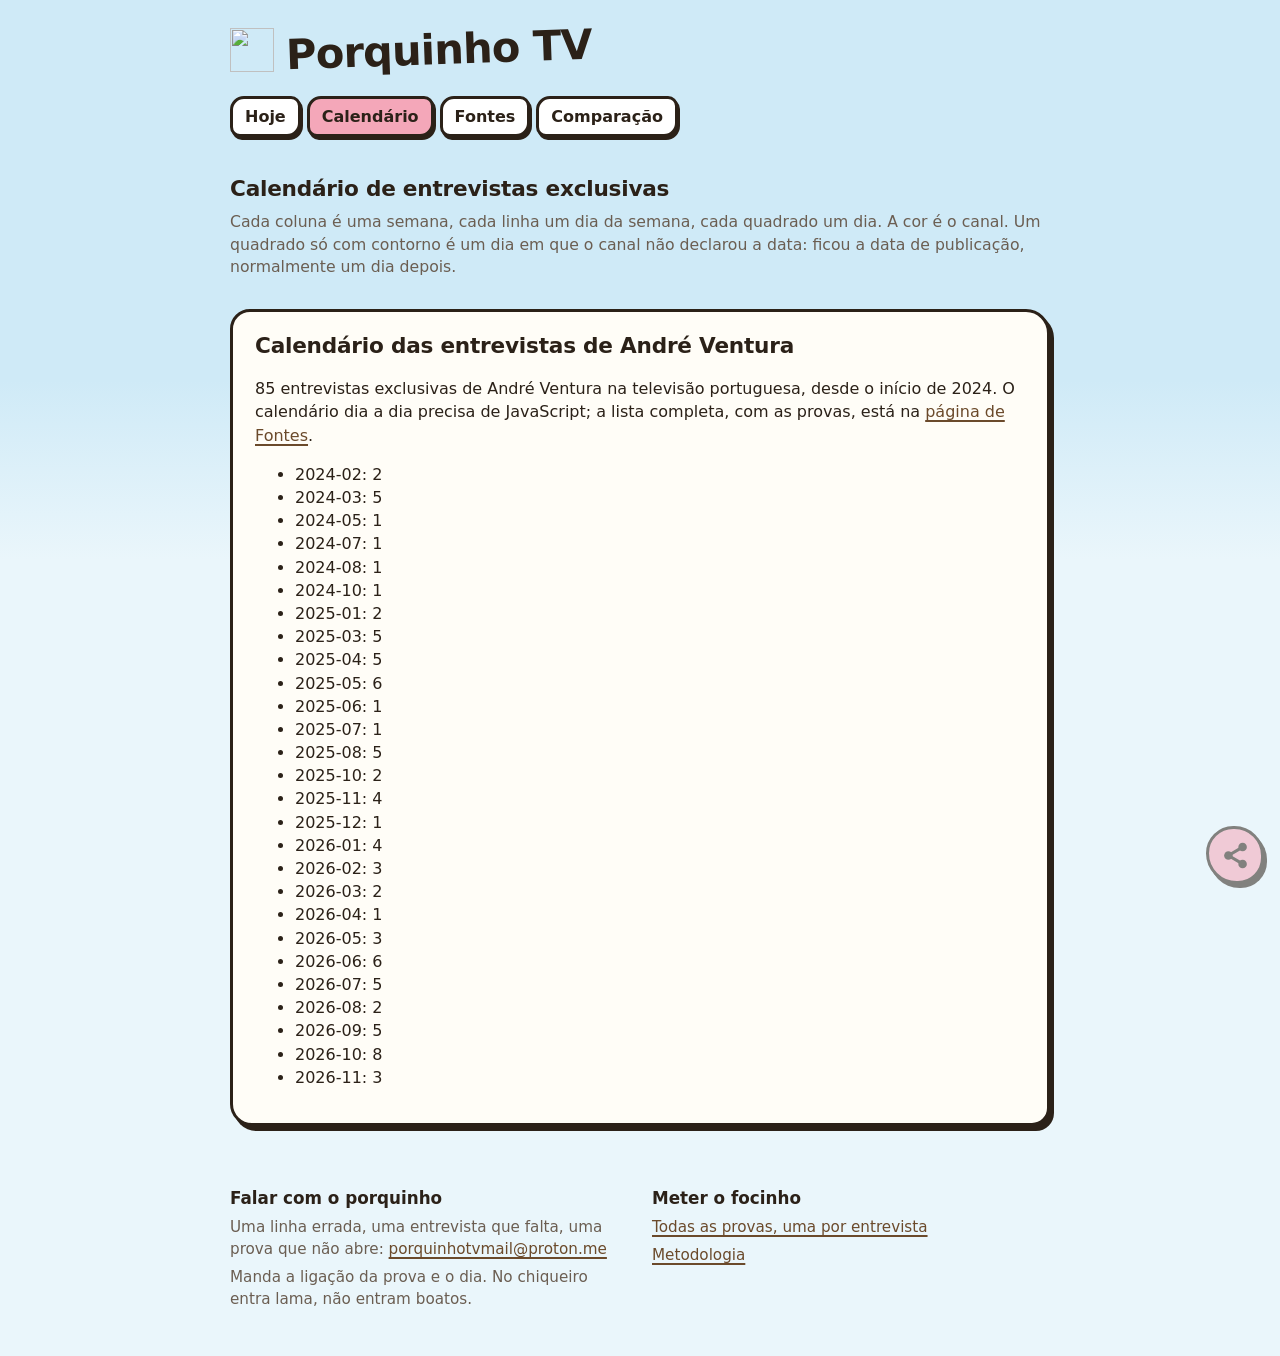
==== commit 52dacf6c: "formulario adicionar: acrescenta entrevistas (André Ventura)" ====
--- a/docs/calendario.html
+++ b/docs/calendario.html
@@ -48,7 +48,7 @@
 <!-- seo:corpo -->
 <section class="cartao">
 <h2>Calendário das entrevistas de André Ventura</h2>
-<p>84 entrevistas exclusivas de André Ventura na televisão portuguesa, desde o início de 2024. O calendário dia a dia precisa de JavaScript; a lista completa, com as provas, está na <a href="fontes.html">página de Fontes</a>.</p>
+<p>85 entrevistas exclusivas de André Ventura na televisão portuguesa, desde o início de 2024. O calendário dia a dia precisa de JavaScript; a lista completa, com as provas, está na <a href="fontes.html">página de Fontes</a>.</p>
 <ul>
 <li>2024-02: 2</li>
 <li>2024-03: 5</li>
@@ -75,7 +75,7 @@
 <li>2026-07: 5</li>
 <li>2026-08: 2</li>
 <li>2026-09: 5</li>
-<li>2026-10: 7</li>
+<li>2026-10: 8</li>
 <li>2026-11: 3</li>
 </ul>
 </section>
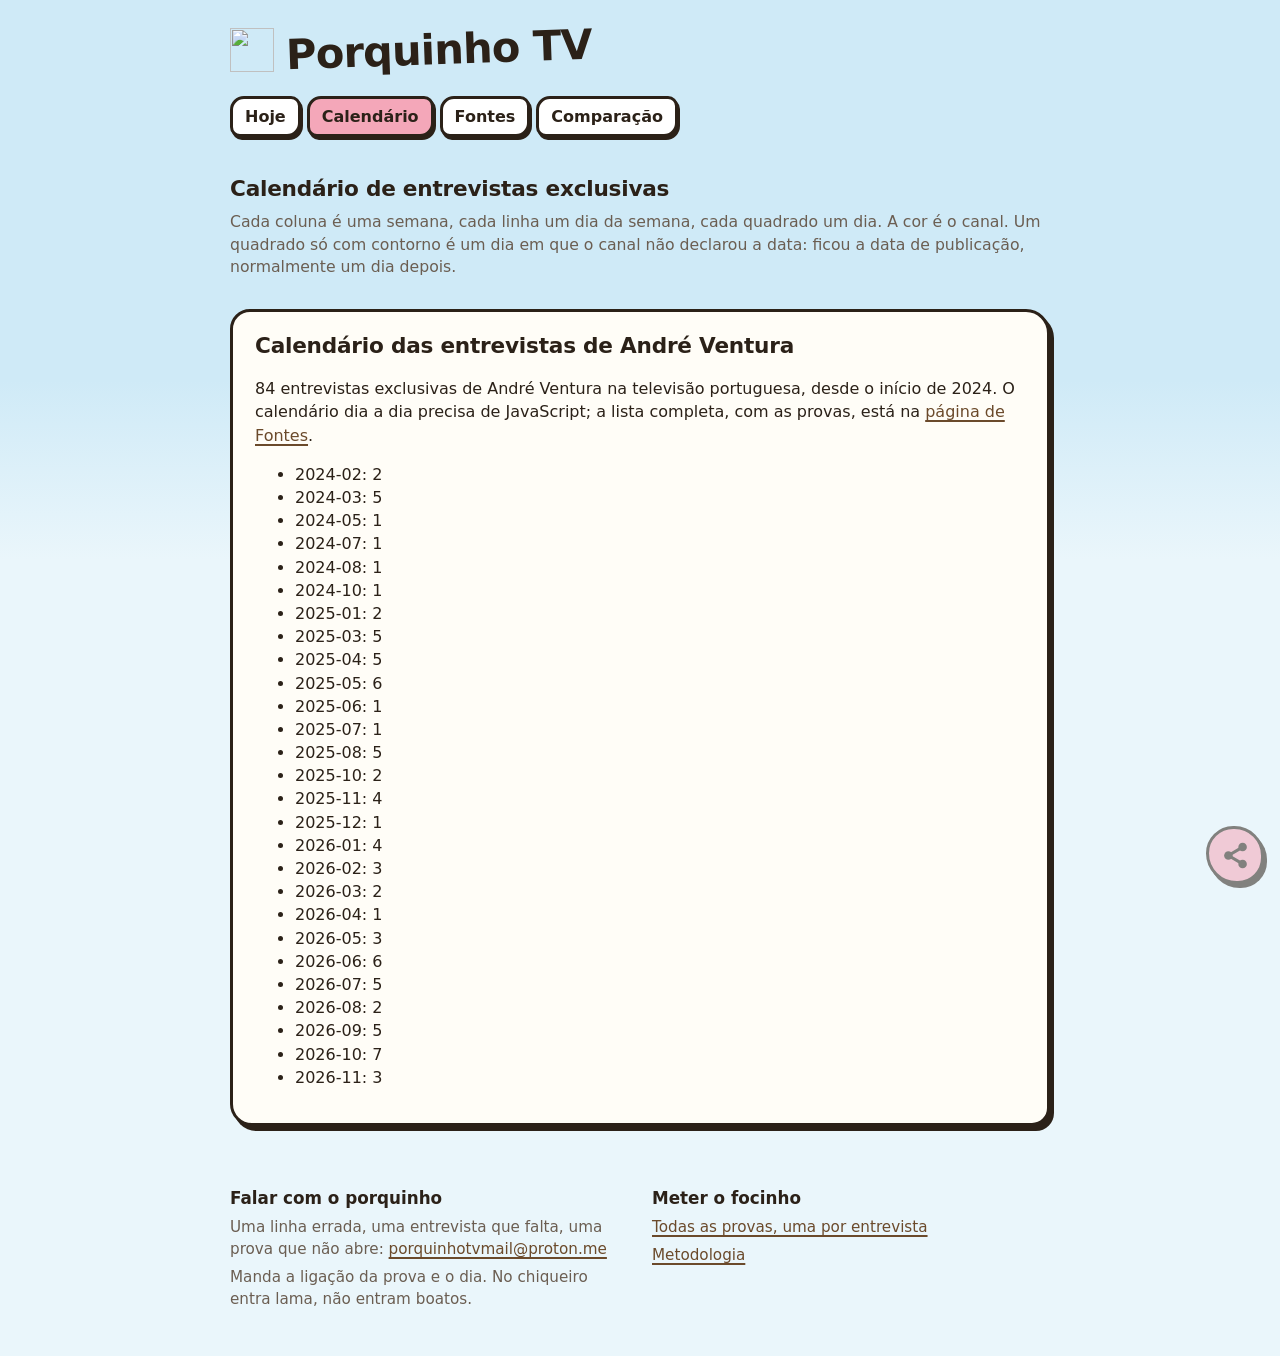
==== commit 8a3a9cd6: "formulario remover: retira provas (André Ventura)" ====
--- a/docs/calendario.html
+++ b/docs/calendario.html
@@ -48,7 +48,7 @@
 <!-- seo:corpo -->
 <section class="cartao">
 <h2>Calendário das entrevistas de André Ventura</h2>
-<p>85 entrevistas exclusivas de André Ventura na televisão portuguesa, desde o início de 2024. O calendário dia a dia precisa de JavaScript; a lista completa, com as provas, está na <a href="fontes.html">página de Fontes</a>.</p>
+<p>84 entrevistas exclusivas de André Ventura na televisão portuguesa, desde o início de 2024. O calendário dia a dia precisa de JavaScript; a lista completa, com as provas, está na <a href="fontes.html">página de Fontes</a>.</p>
 <ul>
 <li>2024-02: 2</li>
 <li>2024-03: 5</li>
@@ -75,7 +75,7 @@
 <li>2026-07: 5</li>
 <li>2026-08: 2</li>
 <li>2026-09: 5</li>
-<li>2026-10: 8</li>
+<li>2026-10: 7</li>
 <li>2026-11: 3</li>
 </ul>
 </section>
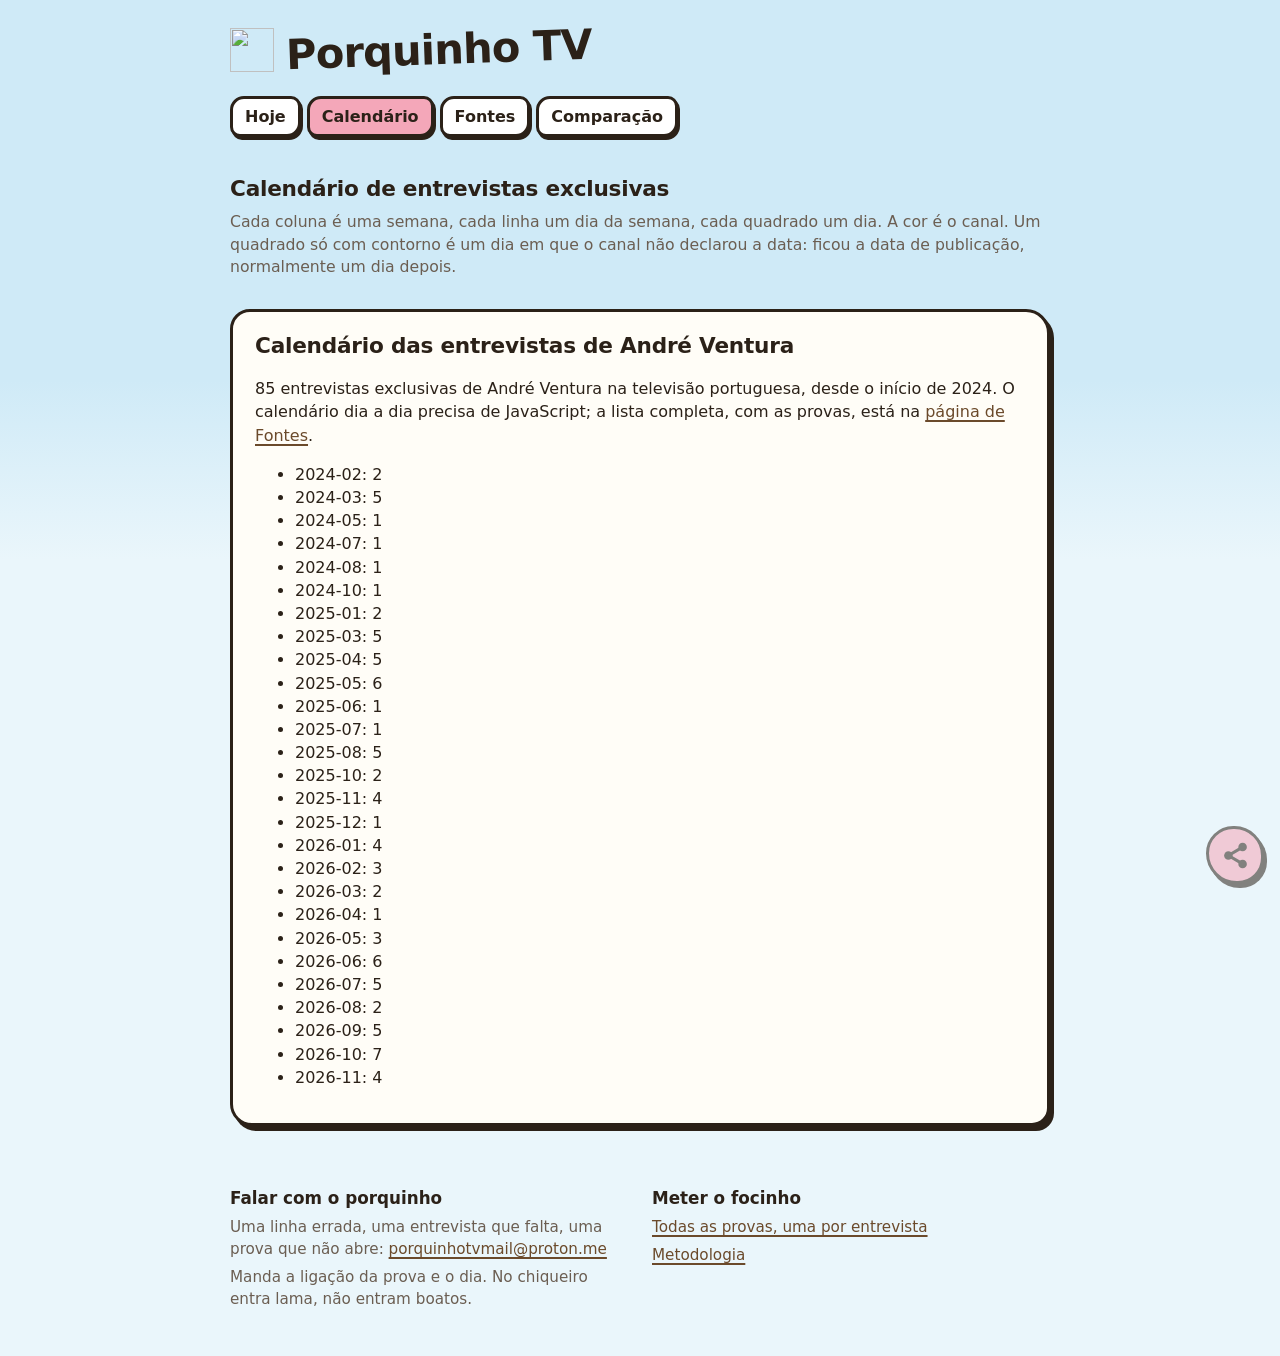
==== commit f100aef5: "formulario adicionar: acrescenta entrevistas (André Ventura)" ====
--- a/docs/calendario.html
+++ b/docs/calendario.html
@@ -48,7 +48,7 @@
 <!-- seo:corpo -->
 <section class="cartao">
 <h2>Calendário das entrevistas de André Ventura</h2>
-<p>84 entrevistas exclusivas de André Ventura na televisão portuguesa, desde o início de 2024. O calendário dia a dia precisa de JavaScript; a lista completa, com as provas, está na <a href="fontes.html">página de Fontes</a>.</p>
+<p>85 entrevistas exclusivas de André Ventura na televisão portuguesa, desde o início de 2024. O calendário dia a dia precisa de JavaScript; a lista completa, com as provas, está na <a href="fontes.html">página de Fontes</a>.</p>
 <ul>
 <li>2024-02: 2</li>
 <li>2024-03: 5</li>
@@ -76,7 +76,7 @@
 <li>2026-08: 2</li>
 <li>2026-09: 5</li>
 <li>2026-10: 7</li>
-<li>2026-11: 3</li>
+<li>2026-11: 4</li>
 </ul>
 </section>
 <!-- /seo:corpo -->
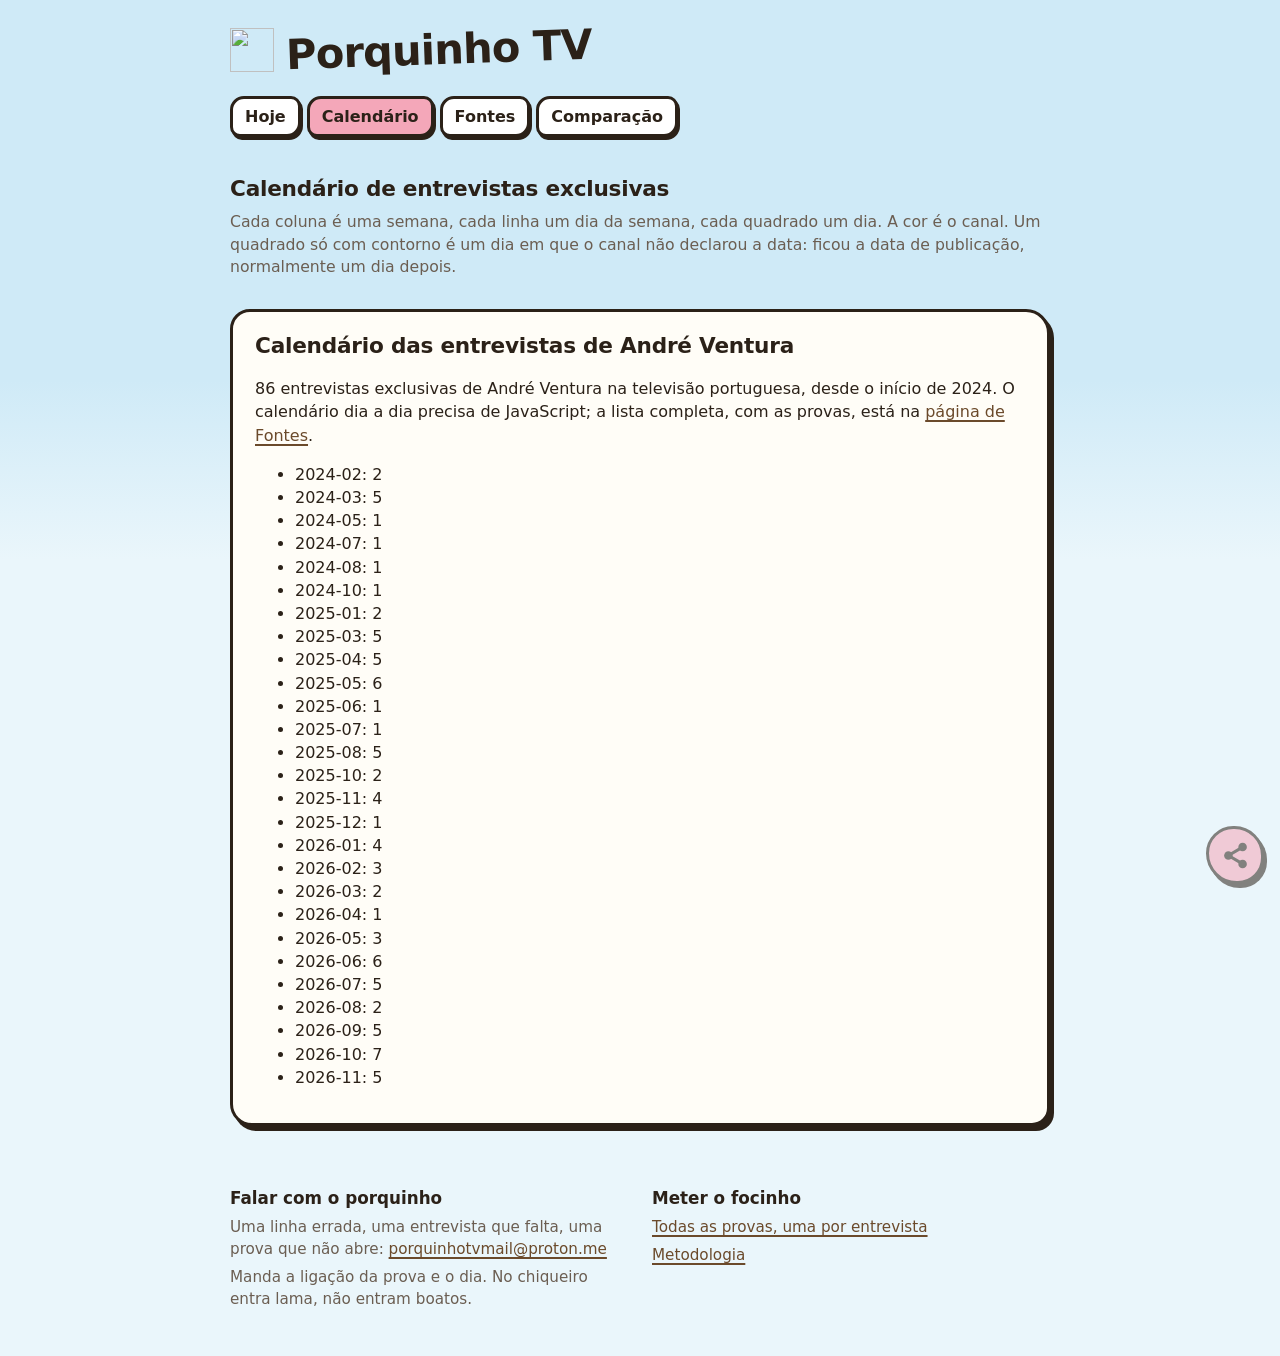
==== commit 8dc7b1e6: "formulario adicionar: acrescenta entrevistas (André Ventura)" ====
--- a/docs/calendario.html
+++ b/docs/calendario.html
@@ -48,7 +48,7 @@
 <!-- seo:corpo -->
 <section class="cartao">
 <h2>Calendário das entrevistas de André Ventura</h2>
-<p>85 entrevistas exclusivas de André Ventura na televisão portuguesa, desde o início de 2024. O calendário dia a dia precisa de JavaScript; a lista completa, com as provas, está na <a href="fontes.html">página de Fontes</a>.</p>
+<p>86 entrevistas exclusivas de André Ventura na televisão portuguesa, desde o início de 2024. O calendário dia a dia precisa de JavaScript; a lista completa, com as provas, está na <a href="fontes.html">página de Fontes</a>.</p>
 <ul>
 <li>2024-02: 2</li>
 <li>2024-03: 5</li>
@@ -76,7 +76,7 @@
 <li>2026-08: 2</li>
 <li>2026-09: 5</li>
 <li>2026-10: 7</li>
-<li>2026-11: 4</li>
+<li>2026-11: 5</li>
 </ul>
 </section>
 <!-- /seo:corpo -->
